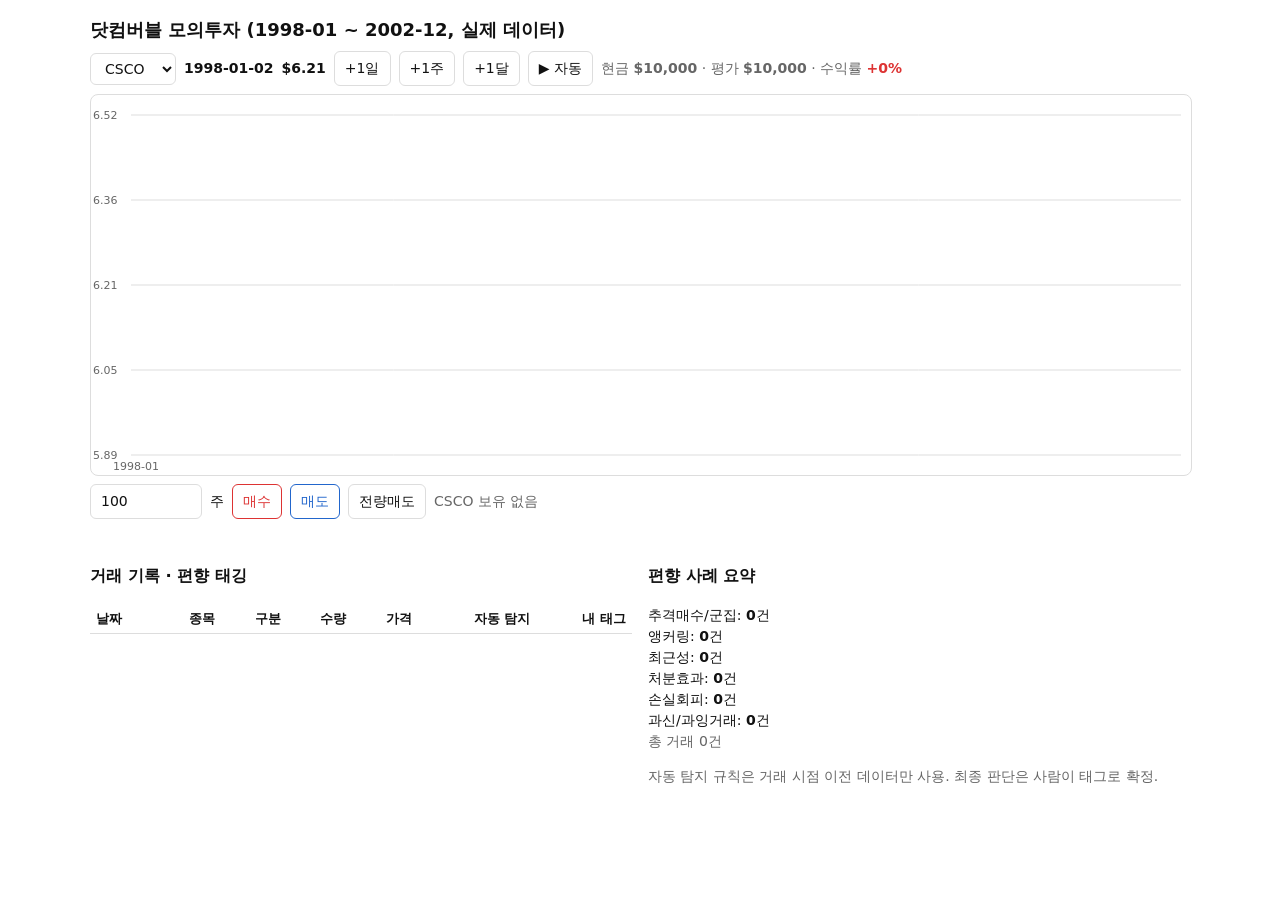
==== sim/index.html @ b4ea6981 "프로토타입 + Supabase 기록 수집, 대시보드, Vercel API Co-Authored-By: Claude Fable 5.1 <noreply@anthropic.com>" ====
<!doctype html>
<html lang="ko">
<head>
<meta charset="utf-8">
<title>닷컴버블 모의투자</title>
<meta name="viewport" content="width=device-width,initial-scale=1">
<style>
:root{--bg:#fff;--fg:#111;--mut:#666;--line:#ddd;--up:#d33;--dn:#26c;--acc:#0a7}
@media(prefers-color-scheme:dark){:root{--bg:#141414;--fg:#eee;--mut:#999;--line:#333}}
body{margin:0;padding:16px;background:var(--bg);color:var(--fg);font:14px/1.5 system-ui,sans-serif;max-width:1100px;margin:auto}
h1{font-size:18px;margin:0 0 8px}
.row{display:flex;gap:8px;flex-wrap:wrap;align-items:center;margin:8px 0}
button,select,input{font:inherit;padding:6px 10px;border:1px solid var(--line);border-radius:6px;background:var(--bg);color:var(--fg)}
button{cursor:pointer}button.buy{border-color:var(--up);color:var(--up)}button.sell{border-color:var(--dn);color:var(--dn)}
canvas{width:100%;height:380px;display:block;border:1px solid var(--line);border-radius:8px;touch-action:none}
table{border-collapse:collapse;width:100%;font-size:13px}td,th{border-bottom:1px solid var(--line);padding:4px 6px;text-align:right}th:first-child,td:first-child{text-align:left}
.grid{display:grid;grid-template-columns:1fr 1fr;gap:16px}@media(max-width:700px){.grid{grid-template-columns:1fr}}
.tag{display:inline-block;padding:1px 6px;border-radius:10px;background:var(--acc);color:#fff;font-size:11px;margin:1px}
.mut{color:var(--mut)}#hint{min-height:1.5em}
</style>
</head>
<body>
<h1>닷컴버블 모의투자 (1998-01 ~ 2002-12, 실제 데이터)</h1>
<div class="row">
  <select id="sym"></select>
  <b id="date"></b> <b id="px"></b>
  <button onclick="step(1)">+1일</button><button onclick="step(5)">+1주</button><button onclick="step(21)">+1달</button>
  <button id="play" onclick="toggle()">▶ 자동</button>
  <span class="mut">현금 <b id="cash"></b> · 평가 <b id="equity"></b> · 수익률 <b id="ret"></b></span>
</div>
<canvas id="c"></canvas>
<div class="row">
  <input id="qty" type="number" min="1" value="100" style="width:90px"> 주
  <button class="buy" onclick="trade(1)">매수</button><button class="sell" onclick="trade(-1)">매도</button>
  <button onclick="trade(-1,true)">전량매도</button>
  <span id="pos" class="mut"></span>
</div>
<div id="hint" class="mut"></div>
<div class="grid">
  <div><h3>거래 기록 · 편향 태깅</h3><table id="log"><thead><tr><th>날짜</th><th>종목</th><th>구분</th><th>수량</th><th>가격</th><th>자동 탐지</th><th>내 태그</th></tr></thead><tbody></tbody></table></div>
  <div><h3>편향 사례 요약</h3><div id="sum"></div>
  <p class="mut">자동 탐지 규칙은 거래 시점 이전 데이터만 사용. 최종 판단은 사람이 태그로 확정.</p></div>
</div>
<script src="data.js"></script>
<script>
// ── 편향 목록 (팀 정의에 맞게 수정) ──
const BIASES={fomo:'추격매수/군집',anchor:'앵커링',recency:'최근성',disposition:'처분효과',lossav:'손실회피',overconf:'과신/과잉거래'};
// 규칙: 거래 시점 이전 데이터만 봄 (미래 정보 금지)
const RULES={
  fomo:(t,S)=>t.side>0&&S.i>=20&&S.p/S.px[S.i-20]-1>0.25,              // 20일 +25% 후 매수
  recency:(t,S)=>t.side>0&&S.i>=5&&[1,2,3,4,5].every(k=>S.px[S.i-k+1]>S.px[S.i-k]), // 5연속 상승 후 매수
  anchor:(t,S)=>t.side>0&&S.i>=250&&S.p<0.6*Math.max(...S.px.slice(S.i-250,S.i)), // 52주 고점 대비 -40% "싸졌다" 매수
  disposition:(t,S)=>t.side<0&&t.pnl>0&&t.pnl<0.08&&S.losers>0,        // 소폭 익절하면서 손실종목은 보유
  lossav:(t,S)=>t.side<0&&t.pnl<-0.3&&t.held>120,                      // -30% 이상, 120일 넘게 버틴 뒤 매도
  overconf:(t,S)=>S.recent>=8,                                          // 최근 30거래일 8회 이상 거래
};
const SYMS=Object.keys(DATA), N=DATA[SYMS[0]].length;
let sym=SYMS[0], day=0, cash=10000, pos={}, log=[], timer=null; // pos[sym]={q,cost,since}
const $=id=>document.getElementById(id), fmt=n=>n.toLocaleString('ko',{maximumFractionDigits:2});
$('sym').innerHTML=SYMS.map(s=>`<option>${s}</option>`).join(''); $('sym').onchange=e=>{sym=e.target.value;render()};
const price=(s,i)=>DATA[s][i][1];
function equity(){return cash+SYMS.reduce((a,s)=>a+(pos[s]?.q||0)*price(s,day),0)}
function step(n){day=Math.min(N-1,day+n);render();if(day===N-1)stop()}
function toggle(){timer?stop():(timer=setInterval(()=>step(1),120),$('play').textContent='⏸ 정지')}
function stop(){clearInterval(timer);timer=null;$('play').textContent='▶ 자동'}
function trade(side,all){
  const p=price(sym,day), P=pos[sym]||{q:0,cost:0,since:day};
  let q=all?P.q:+$('qty').value|0; if(q<=0)return;
  if(side>0){q=Math.min(q,Math.floor(cash/p)); if(!q)return alert('현금 부족');}
  else q=Math.min(q,P.q); if(!q)return;
  const t={day,sym,side,q,p,pnl:side<0?p/(P.cost/P.q)-1:0,held:side<0?day-P.since:0,tags:[],my:''};
  cash-=side*q*p;
  if(side>0){P.cost+=q*p;if(!P.q)P.since=day;P.q+=q}else{P.cost-=q*(P.cost/P.q);P.q-=q}
  pos[sym]=P.q?P:undefined;
  // 자동 탐지
  const px=DATA[sym].map(d=>d[1]);
  const S={i:day,p,px,losers:SYMS.filter(s=>pos[s]&&price(s,day)<pos[s].cost/pos[s].q).length,recent:log.filter(x=>day-x.day<=30).length+1};
  t.tags=Object.keys(RULES).filter(k=>RULES[k](t,S));
  log.push(t); render();
}
function render(){
  const p=price(sym,day), P=pos[sym];
  $('date').textContent=DATA[sym][day][0]; $('px').textContent='$'+fmt(p);
  $('cash').textContent='$'+fmt(cash); const e=equity(); $('equity').textContent='$'+fmt(e);
  $('ret').textContent=(e/10000-1>=0?'+':'')+fmt((e/10000-1)*100)+'%'; $('ret').style.color=e>=10000?'var(--up)':'var(--dn)';
  $('pos').textContent=P?`${sym} ${P.q}주 · 평단 $${fmt(P.cost/P.q)} · 평가손익 ${fmt((p*P.q/P.cost-1)*100)}%`:`${sym} 보유 없음`;
  // 보유중 편향 힌트(손실회피)
  const held=SYMS.filter(s=>pos[s]&&price(s,day)/(pos[s].cost/pos[s].q)<0.7&&day-pos[s].since>120);
  $('hint').textContent=held.length?`⚠ ${held.join(', ')}: -30% 이상을 120일 넘게 보유 중 → 손실회피 의심`:'';
  draw(); renderLog();
}
function draw(){
  const c=$('c'), dpr=devicePixelRatio||1, W=c.clientWidth, H=c.clientHeight;
  c.width=W*dpr; c.height=H*dpr; const g=c.getContext('2d'); g.scale(dpr,dpr);
  const d=DATA[sym].slice(0,day+1), lo=Math.min(...d.map(x=>x[1]))*0.95, hi=Math.max(...d.map(x=>x[1]))*1.05;
  const X=i=>40+(W-50)*i/Math.max(day,60), Y=v=>H-20-(H-40)*(v-lo)/(hi-lo);  // x축은 최소 60일 기준
  g.strokeStyle=getComputedStyle(document.body).getPropertyValue('--line'); g.fillStyle=getComputedStyle(document.body).getPropertyValue('--mut'); g.font='11px system-ui';
  for(let k=0;k<=4;k++){const v=lo+(hi-lo)*k/4,y=Y(v);g.beginPath();g.moveTo(40,y);g.lineTo(W-10,y);g.stroke();g.fillText(v.toFixed(v<10?2:0),2,y+4)}
  d.forEach((x,i)=>{if(x[0].endsWith('-01-02')||x[0].endsWith('-07-01'))g.fillText(x[0].slice(0,7),X(i)-18,H-5)});
  g.strokeStyle=getComputedStyle(document.body).getPropertyValue('--fg'); g.lineWidth=1.5; g.beginPath();
  d.forEach((x,i)=>i?g.lineTo(X(i),Y(x[1])):g.moveTo(X(i),Y(x[1]))); g.stroke();
  log.filter(t=>t.sym===sym).forEach(t=>{g.fillStyle=t.side>0?'var(--up)':'var(--dn)';g.fillStyle=t.side>0?'#d33':'#26c';g.beginPath();
    const x=X(t.day),y=Y(t.p); t.side>0?(g.moveTo(x,y+12),g.lineTo(x-6,y+22),g.lineTo(x+6,y+22)):(g.moveTo(x,y-12),g.lineTo(x-6,y-22),g.lineTo(x+6,y-22)); g.fill();
    if(t.tags.length){g.fillStyle='#0a7';g.fillText(t.tags.map(k=>BIASES[k]).join(','),x-20,t.side>0?y+34:y-26)}});
}
function renderLog(){
  const opts=`<option value="">-</option>`+Object.entries(BIASES).map(([k,v])=>`<option value="${k}">${v}</option>`).join('');
  $('log').tBodies[0].innerHTML=log.map((t,i)=>`<tr><td>${DATA[t.sym][t.day][0]}</td><td>${t.sym}</td><td style="color:${t.side>0?'var(--up)':'var(--dn)'}">${t.side>0?'매수':'매도'}</td><td>${t.q}</td><td>${fmt(t.p)}${t.side<0?` <span class="mut">(${fmt(t.pnl*100)}%)</span>`:''}</td>
    <td>${t.tags.map(k=>`<span class="tag">${BIASES[k]}</span>`).join('')||'<span class="mut">-</span>'}</td>
    <td><select onchange="log[${i}].my=this.value;renderLog()">${opts.replace(`value="${t.my}"`,`value="${t.my}" selected`)}</select></td></tr>`).reverse().join('');
  const cnt={}; log.forEach(t=>{new Set([...t.tags,t.my].filter(Boolean)).forEach(k=>cnt[k]=(cnt[k]||0)+1)});
  $('sum').innerHTML=Object.keys(BIASES).map(k=>`<div>${BIASES[k]}: <b>${cnt[k]||0}</b>건</div>`).join('')+`<div class="mut">총 거래 ${log.length}건</div>`;
}
window.onresize=draw; render();
</script>
</body>
</html>
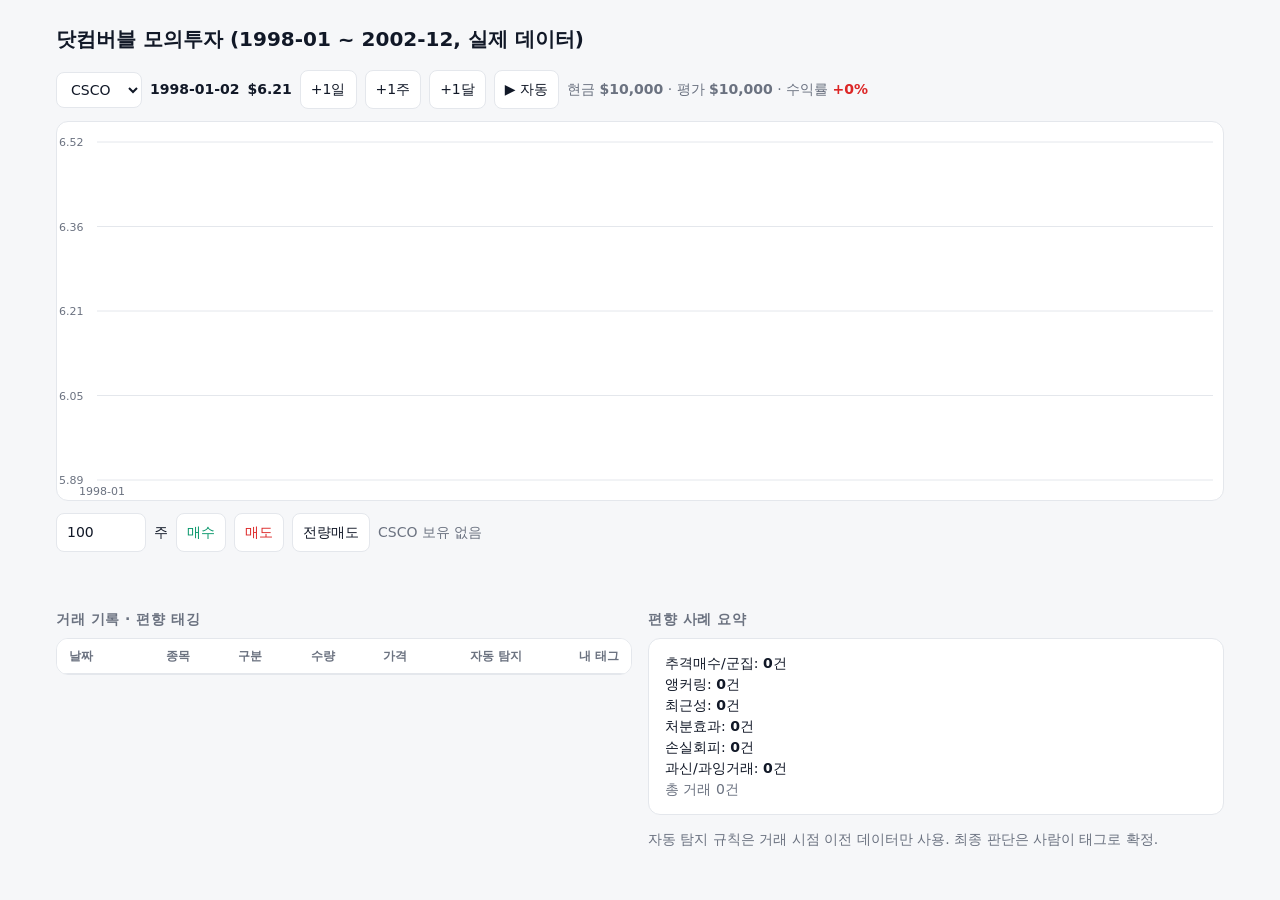
==== commit 17986692: "모의투자 페이지에 대시보드 디자인 가이드 적용 Co-Authored-By: Claude Fable 5.1 <noreply@anthropic.com>" ====
--- a/sim/index.html
+++ b/sim/index.html
@@ -2,24 +2,27 @@
 <html lang="ko">
 <head>
 <meta charset="utf-8">
+<meta name="color-scheme" content="light">
 <title>닷컴버블 모의투자</title>
 <meta name="viewport" content="width=device-width,initial-scale=1">
 <style>
-:root{--bg:#fff;--fg:#111;--mut:#666;--line:#ddd;--up:#d33;--dn:#26c;--acc:#0a7}
-@media(prefers-color-scheme:dark){:root{--bg:#141414;--fg:#eee;--mut:#999;--line:#333}}
-body{margin:0;padding:16px;background:var(--bg);color:var(--fg);font:14px/1.5 system-ui,sans-serif;max-width:1100px;margin:auto}
-h1{font-size:18px;margin:0 0 8px}
-.row{display:flex;gap:8px;flex-wrap:wrap;align-items:center;margin:8px 0}
-button,select,input{font:inherit;padding:6px 10px;border:1px solid var(--line);border-radius:6px;background:var(--bg);color:var(--fg)}
-button{cursor:pointer}button.buy{border-color:var(--up);color:var(--up)}button.sell{border-color:var(--dn);color:var(--dn)}
-canvas{width:100%;height:380px;display:block;border:1px solid var(--line);border-radius:8px;touch-action:none}
-table{border-collapse:collapse;width:100%;font-size:13px}td,th{border-bottom:1px solid var(--line);padding:4px 6px;text-align:right}th:first-child,td:first-child{text-align:left}
+:root{--bg:#f6f7f9;--card:#fff;--line:#e4e7ec;--text:#111827;--muted:#6b7280;--accent:#2563eb;--ok:#059669;--bad:#dc2626;--fg:var(--text);--mut:var(--muted);--up:var(--bad);--dn:var(--accent);--acc:var(--muted)}
+*{box-sizing:border-box}body{margin:0;background:var(--bg);color:var(--text);font:14px/1.5 -apple-system,BlinkMacSystemFont,"Apple SD Gothic Neo",system-ui,sans-serif}
+main{max-width:1200px;margin:0 auto;padding:24px 16px}
+h1{font-size:20px;margin:0 0 16px}h3{font-size:14px;color:var(--muted);font-weight:600;margin:24px 0 8px;text-transform:uppercase;letter-spacing:.04em}
+.row{display:flex;gap:8px;flex-wrap:wrap;align-items:center;margin:12px 0}
+button,select,input{font:inherit;padding:8px 10px;border:1px solid var(--line);border-radius:8px;background:var(--card);color:var(--text)}
+button{cursor:pointer}button.buy{color:var(--ok)}button.sell{color:var(--bad)}
+canvas{width:100%;height:380px;display:block;background:var(--card);border:1px solid var(--line);border-radius:12px;touch-action:none}
+.card{background:var(--card);border:1px solid var(--line);border-radius:12px;overflow:auto}
+table{border-collapse:collapse;width:100%}td,th{border-bottom:1px solid var(--line);padding:8px 12px;text-align:right;white-space:nowrap}th{font-size:12px;font-weight:600;color:var(--muted);position:sticky;top:0;background:var(--card)}th:first-child,td:first-child{text-align:left}
 .grid{display:grid;grid-template-columns:1fr 1fr;gap:16px}@media(max-width:700px){.grid{grid-template-columns:1fr}}
-.tag{display:inline-block;padding:1px 6px;border-radius:10px;background:var(--acc);color:#fff;font-size:11px;margin:1px}
-.mut{color:var(--mut)}#hint{min-height:1.5em}
+.tag{display:inline-block;padding:2px 8px;border-radius:999px;background:var(--bg);border:1px solid var(--line);font-size:12px;margin:1px}
+.mut{color:var(--muted)}#hint{min-height:1.5em}#sum{background:var(--card);border:1px solid var(--line);border-radius:12px;padding:14px 16px}
 </style>
 </head>
 <body>
+<main>
 <h1>닷컴버블 모의투자 (1998-01 ~ 2002-12, 실제 데이터)</h1>
 <div class="row">
   <select id="sym"></select>
@@ -37,10 +40,11 @@
 </div>
 <div id="hint" class="mut"></div>
 <div class="grid">
-  <div><h3>거래 기록 · 편향 태깅</h3><table id="log"><thead><tr><th>날짜</th><th>종목</th><th>구분</th><th>수량</th><th>가격</th><th>자동 탐지</th><th>내 태그</th></tr></thead><tbody></tbody></table></div>
+  <div><h3>거래 기록 · 편향 태깅</h3><div class="card"><table id="log"><thead><tr><th>날짜</th><th>종목</th><th>구분</th><th>수량</th><th>가격</th><th>자동 탐지</th><th>내 태그</th></tr></thead><tbody></tbody></table></div></div>
   <div><h3>편향 사례 요약</h3><div id="sum"></div>
   <p class="mut">자동 탐지 규칙은 거래 시점 이전 데이터만 사용. 최종 판단은 사람이 태그로 확정.</p></div>
 </div>
+</main>
 <script src="data.js"></script>
 <script>
 // ── 편향 목록 (팀 정의에 맞게 수정) ──
@@ -99,9 +103,9 @@
   d.forEach((x,i)=>{if(x[0].endsWith('-01-02')||x[0].endsWith('-07-01'))g.fillText(x[0].slice(0,7),X(i)-18,H-5)});
   g.strokeStyle=getComputedStyle(document.body).getPropertyValue('--fg'); g.lineWidth=1.5; g.beginPath();
   d.forEach((x,i)=>i?g.lineTo(X(i),Y(x[1])):g.moveTo(X(i),Y(x[1]))); g.stroke();
-  log.filter(t=>t.sym===sym).forEach(t=>{g.fillStyle=t.side>0?'var(--up)':'var(--dn)';g.fillStyle=t.side>0?'#d33':'#26c';g.beginPath();
+  log.filter(t=>t.sym===sym).forEach(t=>{g.fillStyle=t.side>0?'var(--up)':'var(--dn)';g.fillStyle=t.side>0?'#059669':'#dc2626';g.beginPath();
     const x=X(t.day),y=Y(t.p); t.side>0?(g.moveTo(x,y+12),g.lineTo(x-6,y+22),g.lineTo(x+6,y+22)):(g.moveTo(x,y-12),g.lineTo(x-6,y-22),g.lineTo(x+6,y-22)); g.fill();
-    if(t.tags.length){g.fillStyle='#0a7';g.fillText(t.tags.map(k=>BIASES[k]).join(','),x-20,t.side>0?y+34:y-26)}});
+    if(t.tags.length){g.fillStyle='#2563eb';g.fillText(t.tags.map(k=>BIASES[k]).join(','),x-20,t.side>0?y+34:y-26)}});
 }
 function renderLog(){
   const opts=`<option value="">-</option>`+Object.entries(BIASES).map(([k,v])=>`<option value="${k}">${v}</option>`).join('');
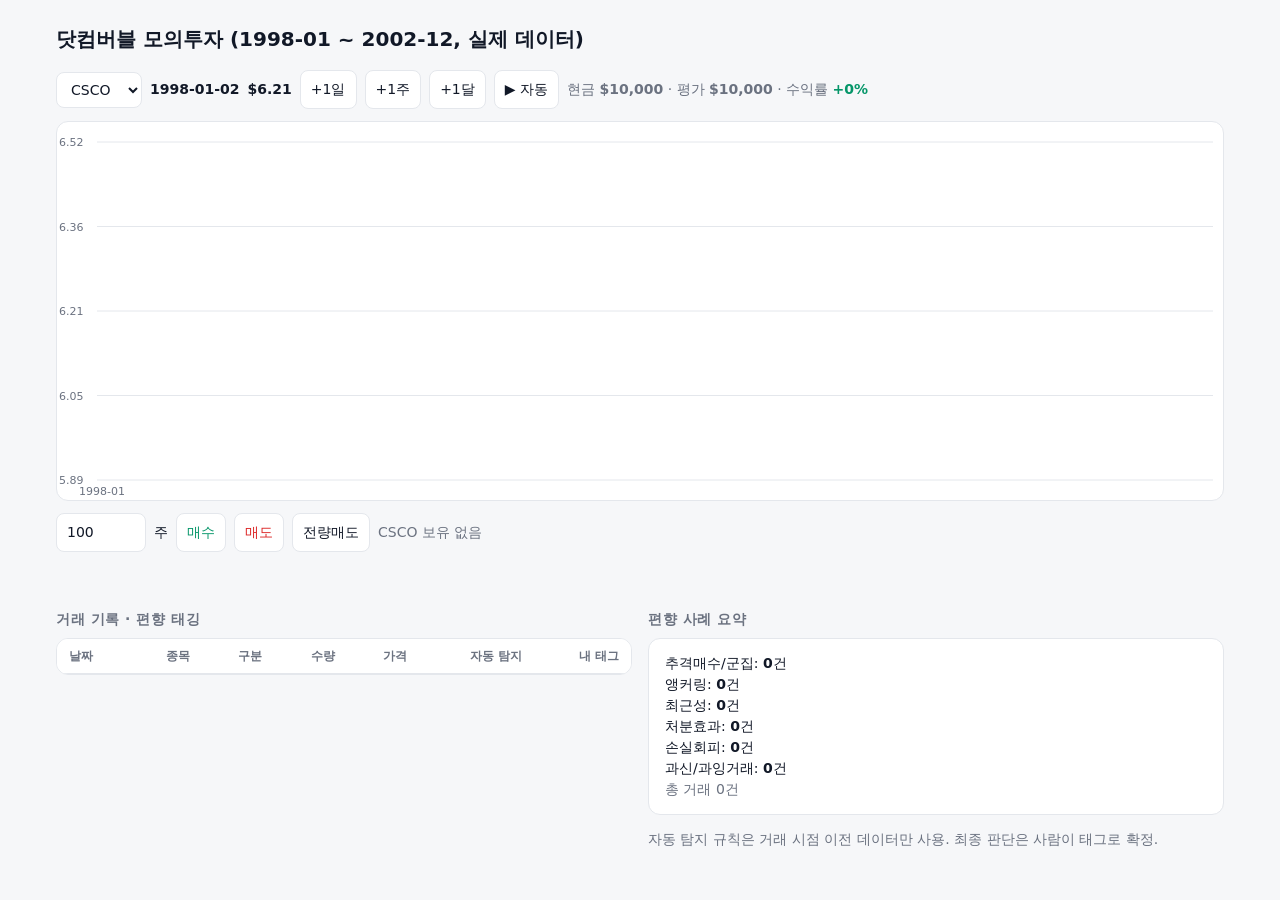
==== commit e2f69cfe: "손익 색 가이드와 통일 (플러스 초록)" ====
--- a/sim/index.html
+++ b/sim/index.html
@@ -6,7 +6,7 @@
 <title>닷컴버블 모의투자</title>
 <meta name="viewport" content="width=device-width,initial-scale=1">
 <style>
-:root{--bg:#f6f7f9;--card:#fff;--line:#e4e7ec;--text:#111827;--muted:#6b7280;--accent:#2563eb;--ok:#059669;--bad:#dc2626;--fg:var(--text);--mut:var(--muted);--up:var(--bad);--dn:var(--accent);--acc:var(--muted)}
+:root{--bg:#f6f7f9;--card:#fff;--line:#e4e7ec;--text:#111827;--muted:#6b7280;--accent:#2563eb;--ok:#059669;--bad:#dc2626;--fg:var(--text);--mut:var(--muted);--up:var(--ok);--dn:var(--bad);--acc:var(--muted)}
 *{box-sizing:border-box}body{margin:0;background:var(--bg);color:var(--text);font:14px/1.5 -apple-system,BlinkMacSystemFont,"Apple SD Gothic Neo",system-ui,sans-serif}
 main{max-width:1200px;margin:0 auto;padding:24px 16px}
 h1{font-size:20px;margin:0 0 16px}h3{font-size:14px;color:var(--muted);font-weight:600;margin:24px 0 8px;text-transform:uppercase;letter-spacing:.04em}
